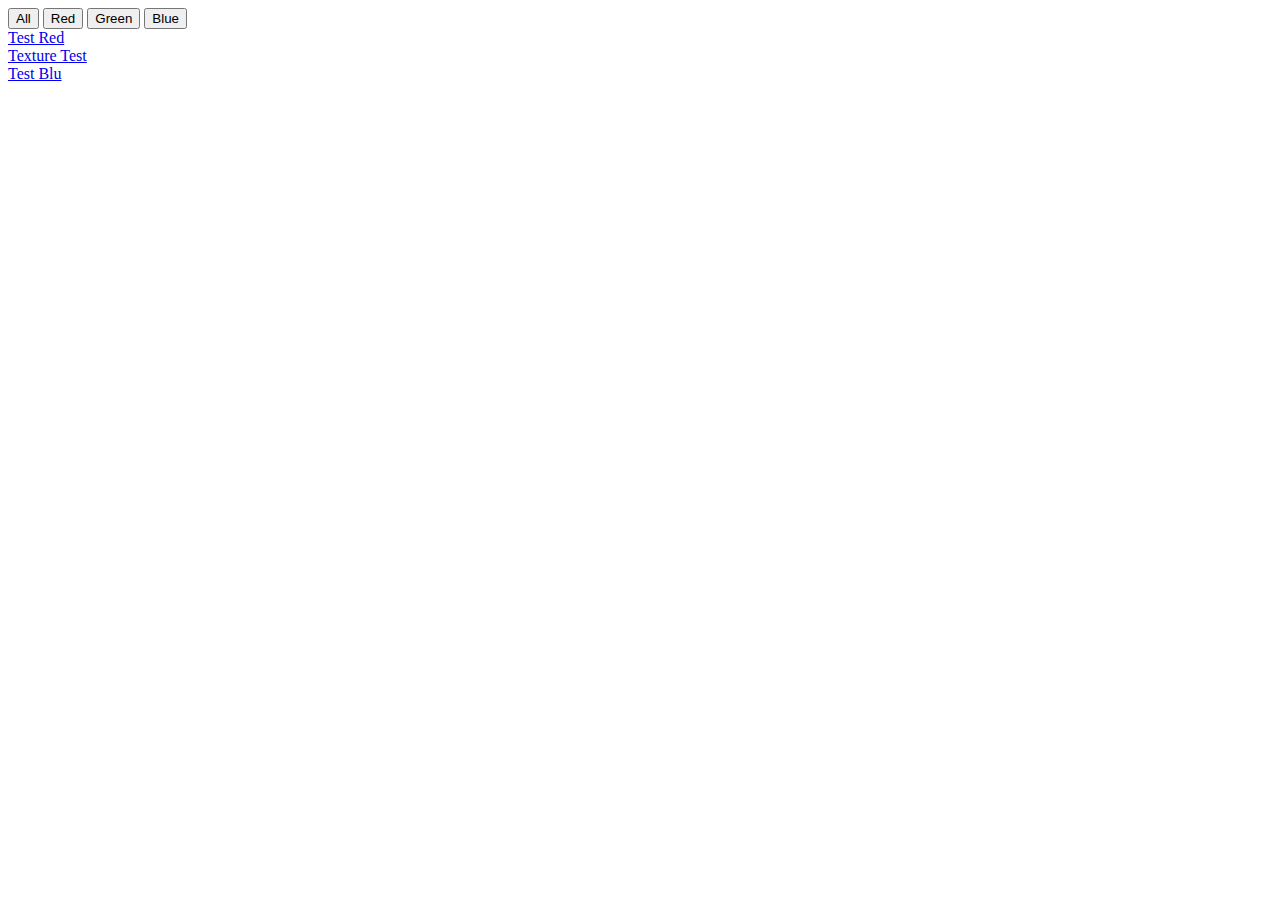
==== index.html @ ac227416 "textures in browser" ====
<html>
<head>

  <meta charset="utf-8">
  <meta http-equiv="X-UA-Compatible" content="IE=edge">
  <link rel="icon" href="/favicon.ico" type="image/x-icon" />
  <meta name="viewport" content="width=device-width, initial-scale=1">
  <title>Shader crash course</title>
   
  <link rel="stylesheet" href="./css/bootstrap.min.css">
  <script src="./js/masonry.pkgd.min.js"></script>
</head>
 
<body>


<div class="container">
    <div class="button-group filters-button-group">
        <button class="button is-checked" data-filter="*">All</button>
        <button class="button" data-filter=".red">Red</button>
        <button class="button" data-filter=".green">Green</button>
        <button class="button" data-filter=".blu">Blue</button>
    </div>

    <div class="row">
      <div class="col">
        <a href = "shaders/index.html?data=template.frag">Test Red</a>
      </div>
      <div class="col">
        <a href = "shaders/index.html?data=texture_test.frag">Texture Test</a>
      </div>
      <div class="col">
        <a href = "shaders/index.html?data=template.frag">Test Blu</a>
      </div>
    </div>
  </div>

 <!-- TODO, add filter code from masonry https://isotope.metafizzy.co/ add the missing js library-->


  </body>
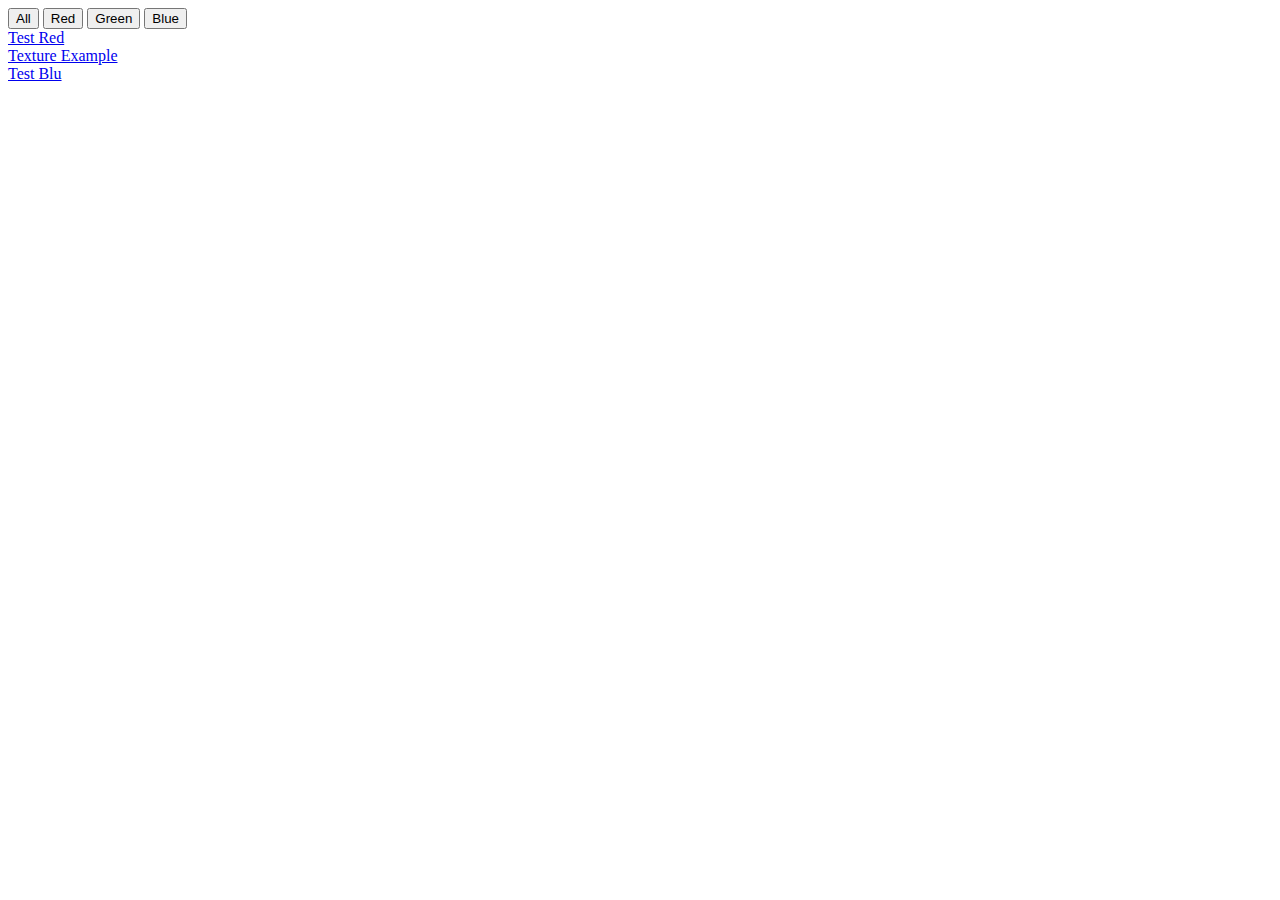
==== commit 0b1a6894: "updated readme" ====
--- a/index.html
+++ b/index.html
@@ -27,7 +27,7 @@
         <a href = "shaders/index.html?data=template.frag">Test Red</a>
       </div>
       <div class="col">
-        <a href = "shaders/index.html?data=texture_test.frag">Texture Test</a>
+        <a href = "shaders/index.html?data=template_texture.frag">Texture Example</a>
       </div>
       <div class="col">
         <a href = "shaders/index.html?data=template.frag">Test Blu</a>
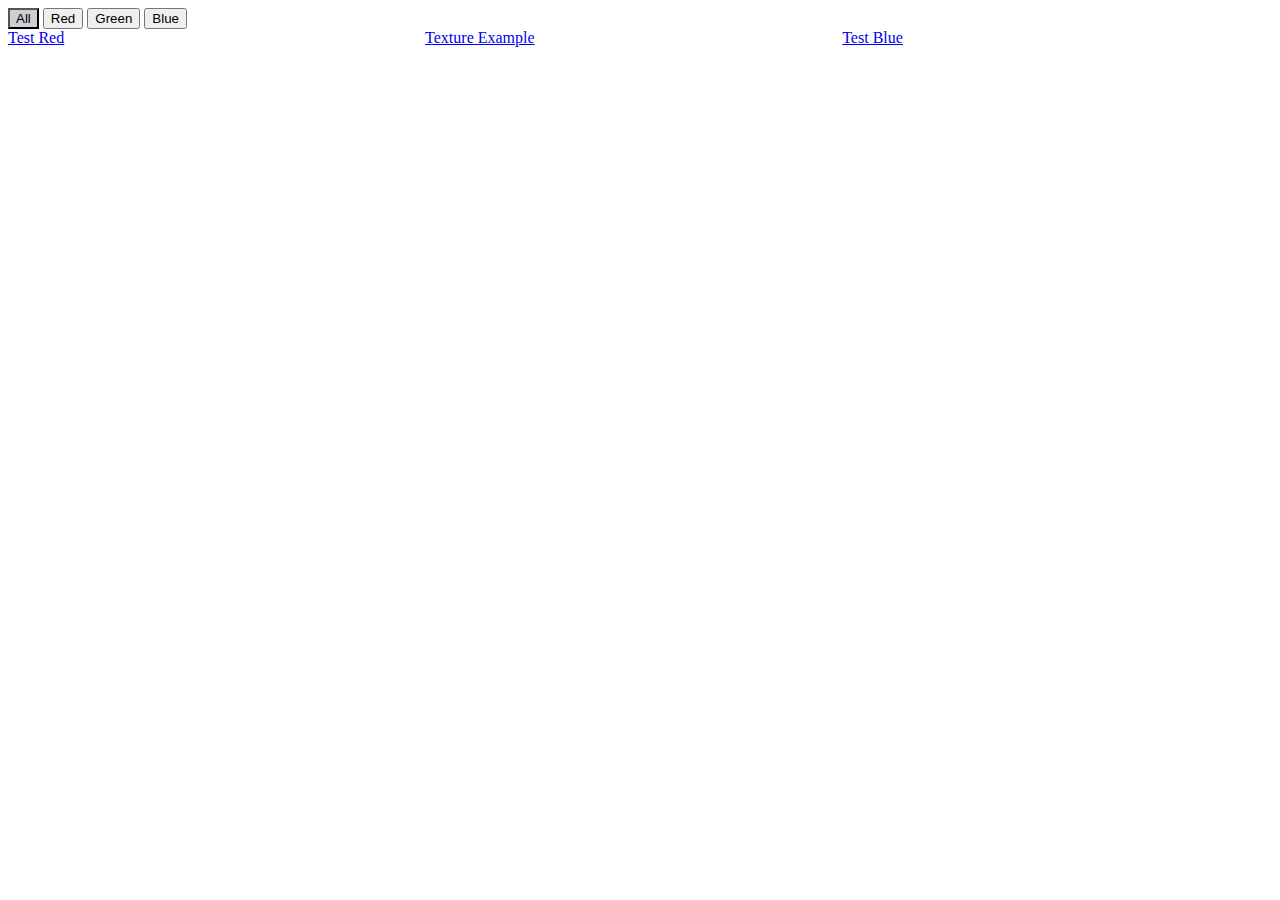
==== commit 4f4ee818: "Add filtering." ====
--- a/index.html
+++ b/index.html
@@ -1,41 +1,40 @@
-<html>
+<!DOCTYPE html>
+<html lang="en">
 <head>
+    <meta charset="utf-8">
+    <meta http-equiv="X-UA-Compatible" content="IE=edge">
+    <link rel="icon" href="/favicon.ico" type="image/x-icon" />
+    <meta name="viewport" content="width=device-width, initial-scale=1">
+    <title>Shader crash course</title>
+    <link rel="stylesheet" href="./css/bootstrap.min.css">
+    <link rel="stylesheet" href="./css/index.css">
+    <script src="./js/masonry.pkgd.min.js"></script>
+    <script src="./js/jquery-3.6.0.slim.min.js"></script>
+    <script src="./js/isotope.pkgd.min.js"></script>
+</head>
 
-  <meta charset="utf-8">
-  <meta http-equiv="X-UA-Compatible" content="IE=edge">
-  <link rel="icon" href="/favicon.ico" type="image/x-icon" />
-  <meta name="viewport" content="width=device-width, initial-scale=1">
-  <title>Shader crash course</title>
-   
-  <link rel="stylesheet" href="./css/bootstrap.min.css">
-  <script src="./js/masonry.pkgd.min.js"></script>
-</head>
- 
 <body>
-
-
 <div class="container">
     <div class="button-group filters-button-group">
         <button class="button is-checked" data-filter="*">All</button>
         <button class="button" data-filter=".red">Red</button>
         <button class="button" data-filter=".green">Green</button>
-        <button class="button" data-filter=".blu">Blue</button>
+        <button class="button" data-filter=".blue">Blue</button>
     </div>
 
-    <div class="row">
-      <div class="col">
-        <a href = "shaders/index.html?data=template.frag">Test Red</a>
-      </div>
-      <div class="col">
-        <a href = "shaders/index.html?data=template_texture.frag">Texture Example</a>
-      </div>
-      <div class="col">
-        <a href = "shaders/index.html?data=template.frag">Test Blu</a>
-      </div>
+    <div class="grid">
+        <div class="grid-sizer"></div>
+        <div class="grid-item red">
+            <a href = "shaders/index.html?data=template.frag">Test Red</a>
+        </div>
+        <div class="grid-item green">
+            <a href = "shaders/index.html?data=template_texture.frag">Texture Example</a>
+        </div>
+        <div class="grid-item blue">
+            <a href = "shaders/index.html?data=template.frag">Test Blue</a>
+        </div>
     </div>
-  </div>
-
- <!-- TODO, add filter code from masonry https://isotope.metafizzy.co/ add the missing js library-->
-
-
-  </body>+</div>
+</body>
+<script src="./js/index.js"></script>
+</html>--- a/css/index.css
+++ b/css/index.css
@@ -0,0 +1,7 @@
+.grid-sizer {
+    width: 33%;
+}
+
+.is-checked {
+    background: #ceced5;
+}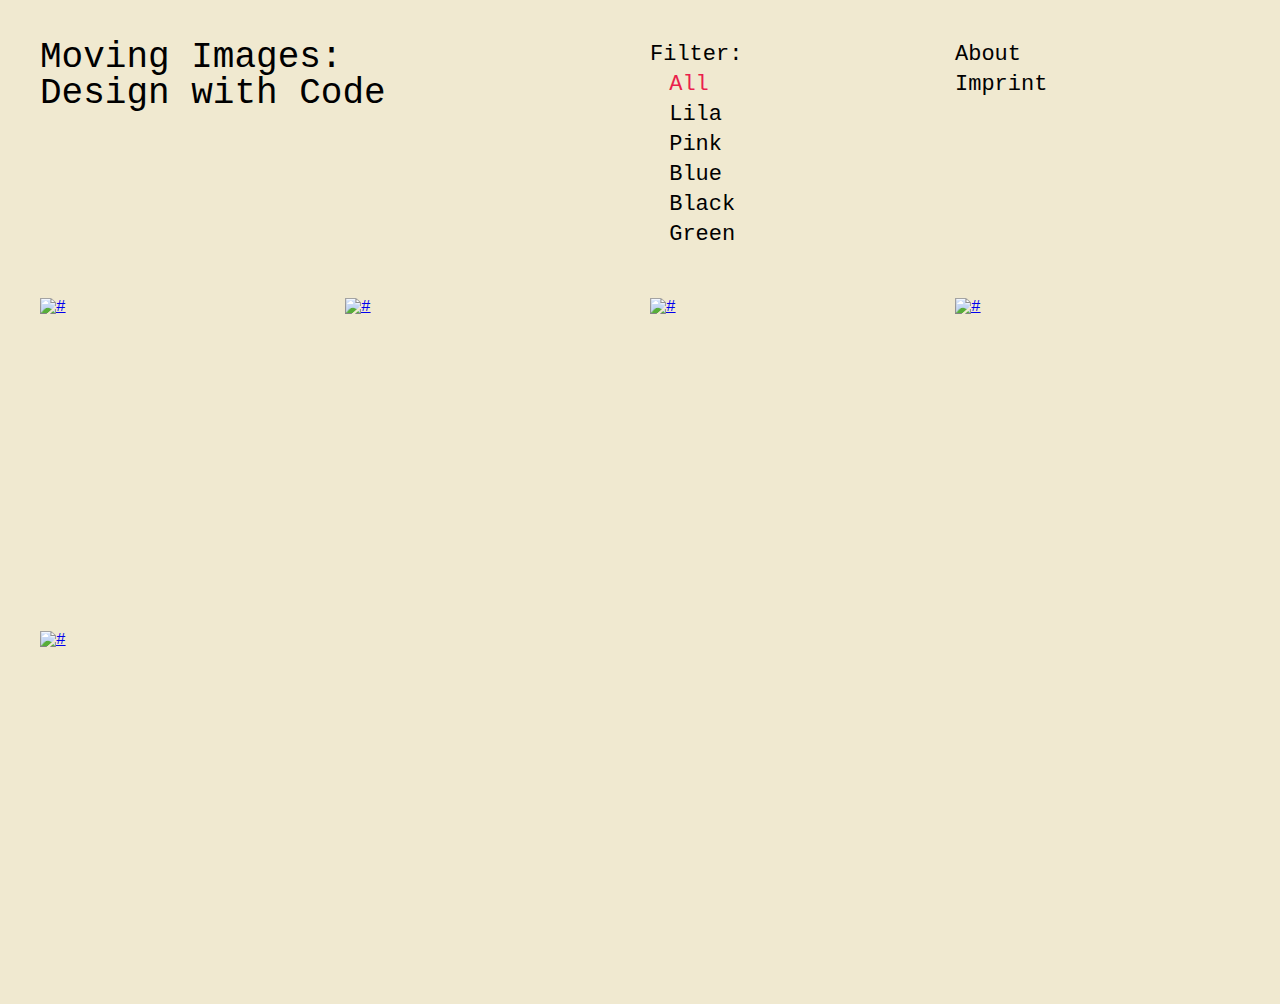
==== commit bc6ce903: "collapsible filter for mobile view" ====
--- a/index.html
+++ b/index.html
@@ -15,23 +15,92 @@
 
 <body>
 <div class="container">
-    <div class="button-group filters-button-group">
-        <button class="button is-checked" data-filter="*">All</button>
-        <button class="button" data-filter=".red">Red</button>
-        <button class="button" data-filter=".green">Green</button>
-        <button class="button" data-filter=".blue">Blue</button>
+    <div class="header-grid">
+        <div class="header-grid-sizer"></div>
+        <div class="header-grid-item grid-item--width2 title">
+            <a class="large" href="./index.html">Moving Images: <br/>Design with Code</a>
+        </div>
+        <div class="header-grid-item filters">
+            <div class="normal collapsible">Filter:</div>
+            <div class="filter-menu">
+                <div>&nbsp;&nbsp;<a href="#" class="filter is-checked normal" data-filter="*">All</a></div>
+                <div>&nbsp;&nbsp;<a href="#" class="filter normal" data-filter=".lila">Lila</a></div>
+                <div>&nbsp;&nbsp;<a href="#" class="filter normal" data-filter=".pink">Pink</a></div>
+                <div>&nbsp;&nbsp;<a href="#" class="filter normal" data-filter=".blue">Blue</a></div>
+                <div>&nbsp;&nbsp;<a href="#" class="filter normal" data-filter=".black">Black</a></div>
+                <div>&nbsp;&nbsp;<a href="#" class="filter normal" data-filter=".green">Green</a></div>
+            </div>
+        </div>
+        <div class="header-grid-item menu">
+            <div><a class="normal" href="#">About</a></div>
+            <div><a class="normal" href="#">Imprint</a></div>
+        </div>
     </div>
+    <div class="body-grid">
+        <div class="body-grid-sizer"></div>
+        <div class="body-grid-item lila black">
+            <div class="image-caption-wrapper">
+                <div class="image-wrapper">
+                    <a class="image-link" href="shaders/index.html?data=001.frag">
+                        <img class="image" src="./shaders/001.png" alt="#">
+                    </a>
+                </div>
+                <div class="caption small">
+                    <a href="shaders/index.html?data=001.frag">Marisa - 001</a>
+                </div>
+            </div>
+        </div>
 
-    <div class="grid">
-        <div class="grid-sizer"></div>
-        <div class="grid-item red">
-            <a href = "shaders/index.html?data=template.frag">Test Red</a>
+        <div class="body-grid-item pink black">
+            <div class="image-caption-wrapper">
+                <div class="image-wrapper">
+                    <a class="image-link" href="shaders/index.html?data=002.frag">
+                        <img class="image" src="./shaders/002.png" alt="#">
+                    </a>
+                </div>
+                <div class="caption small">
+                    <a href="shaders/index.html?data=002.frag">Alex - Pulse Ah</a>
+                </div>
+            </div>
         </div>
-        <div class="grid-item green">
-            <a href = "shaders/index.html?data=template_texture.frag">Texture Example</a>
+
+        <div class="body-grid-item lila black">
+            <div class="image-caption-wrapper">
+                <div class="image-wrapper">
+                    <a class="image-link" href="shaders/index.html?data=003.frag">
+                        <img class="image" src="./shaders/003.png" alt="#">
+                    </a>
+                </div>
+                <div class="caption small">
+                    <a href="shaders/index.html?data=003.frag">Ulrike - Distance Field</a>
+                </div>
+            </div>
         </div>
-        <div class="grid-item blue">
-            <a href = "shaders/index.html?data=template.frag">Test Blue</a>
+
+        <div class="body-grid-item blue black">
+            <div class="image-caption-wrapper">
+                <div class="image-wrapper">
+                    <a class="image-link" href="shaders/index.html?data=004.frag">
+                        <img class="image" src="./shaders/004.png" alt="#">
+                    </a>
+                </div>
+                <div class="caption small">
+                    <a href="shaders/index.html?data=004.frag">Ulrike - Distance Field Pattern</a>
+                </div>
+            </div>
+        </div>
+
+        <div class="body-grid-item green">
+            <div class="image-caption-wrapper">
+                <div class="image-wrapper">
+                    <a class="image-link" href="shaders/index.html?data=005.frag">
+                        <img class="image" src="./shaders/005.png" alt="#">
+                    </a>
+                </div>
+                <div class="caption small">
+                    <a href="shaders/index.html?data=005.frag">Ulrike - Christmas Pattern Parallax</a>
+                </div>
+            </div>
         </div>
     </div>
 </div>
--- a/css/index.css
+++ b/css/index.css
@@ -1,7 +1,144 @@
-.grid-sizer {
-    width: 33%;
+@media only screen {
+    :root {
+        --base-grid-item-width: calc(20% - (20px * 4 / 5));
+    }
+    .large {
+        font-size: 36px;
+        line-height: 36px;
+    }
+    
+    .normal {
+        font-size: 22px;
+        line-height: 30px;
+    }
 }
 
-.is-checked {
-    background: #ceced5;
+@media only screen and (max-width: 1599px) {
+    :root {
+        --base-grid-item-width: calc(25% - (20px * 3 / 4));
+    }
+}
+
+@media only screen and (max-width: 965px) {
+    :root {
+        --base-grid-item-width: calc(33% - (20px * 2 / 3));
+    }
+}
+
+@media only screen and (max-width: 767px) {
+    :root {
+        --base-grid-item-width: calc(50% - (20px / 2));
+    }
+    .large {
+        font-size: 25px;
+        line-height: 27px;
+    }
+    .normal {
+        font-size: 16px;
+        line-height: 27px;
+    }
+
+    .header-grid {
+        transition: height .2s ease-out;
+    }
+
+    .collapsible {
+        cursor: s-resize;
+    }
+
+    .collapsible:after {
+        content: '\002B';
+        float: right;
+    }
+
+    .active:after {
+        content: "\2212";
+    }
+
+    .filter-menu {
+        max-height: 0;
+        overflow: hidden;
+        transition: max-height .2s ease-out;
+    }
+}
+
+body {
+    font-family: 'Roboto Mono', monospace;
+    background: #f0e9d0;
+}
+
+.container {
+    max-width: 100%;
+    padding: 2rem;
+}
+
+.header-grid-sizer,
+.body-grid-sizer {
+    width: var(--base-grid-item-width);
+}
+
+.header-grid-item,
+.body-grid-item {
+    width: var(--base-grid-item-width);
+    margin-bottom: 4%;
+}
+
+.grid-item--width2 {
+    width: calc(var(--base-grid-item-width) * 2);
+}
+
+.title,
+.filters,
+.menu {
+    display: inline-block;
+    vertical-align: top;
+    text-align: left;
+}
+
+.title a, .menu a, .filter, .caption a {
+    text-decoration: none;
+    color: black;
+}
+
+.title a:hover,
+.menu a:hover,
+.filter:hover,
+.filter.is-checked {
+    color: #ea1f4c;
+}
+
+.image-caption-wrapper:hover .image {
+    opacity: 0.3;
+}
+
+.image-caption-wrapper:hover .caption {
+    opacity: 1;
+}
+
+.image-wrapper {
+    width: 100%;
+    padding-top: 100%;
+    position: relative;
+}
+
+.image-link {
+    position: absolute;
+    top: 0;
+    left: 0;
+    bottom: 0;
+    right: 0;
+}
+
+.image {
+    max-width: 100%;
+    max-height: 100%;
+}
+
+.caption {
+    opacity: 0;
+    position: absolute;
+    top: 50%;
+    left: 50%;
+    transform: translate(-50%, -50%);
+    text-align: center;
 }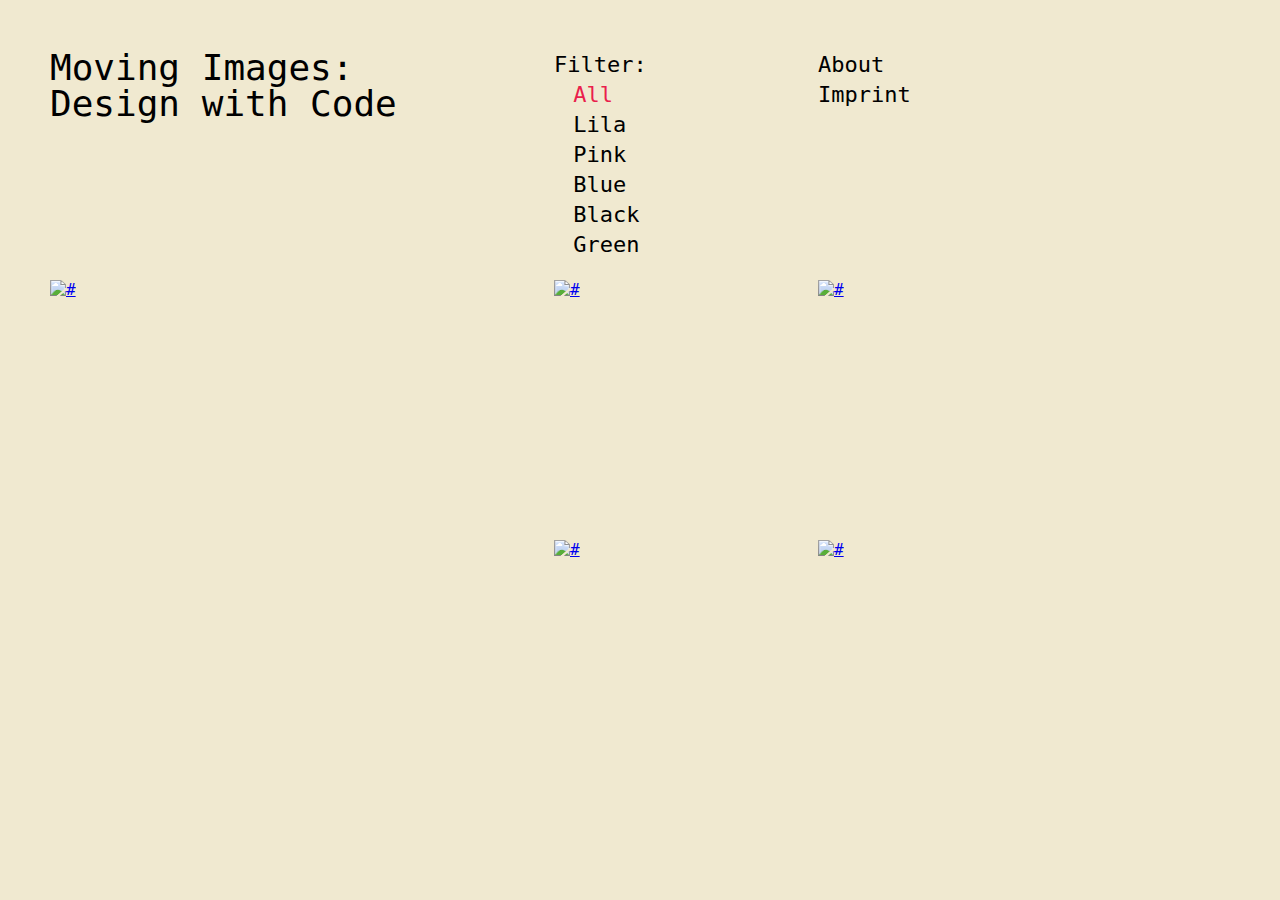
==== commit fd0599df: "Merge branch 'header-grid' of github.com:marisanest/moving-images-website into header-grid" ====
--- a/index.html
+++ b/index.html
@@ -38,7 +38,7 @@
     </div>
     <div class="body-grid">
         <div class="body-grid-sizer"></div>
-        <div class="body-grid-item lila black">
+        <div class="body-grid-item grid-item--width2 lila black">
             <div class="image-caption-wrapper">
                 <div class="image-wrapper">
                     <a class="image-link" href="shaders/index.html?data=001.frag">
--- a/css/index.css
+++ b/css/index.css
@@ -1,6 +1,7 @@
 @media only screen {
     :root {
-        --base-grid-item-width: calc(20% - (20px * 4 / 5));
+        --grid-item--width: 16.666%;
+        --grid-item--width2: 33.333%;
     }
     .large {
         font-size: 36px;
@@ -13,21 +14,39 @@
     }
 }
 
-@media only screen and (max-width: 1599px) {
-    :root {
-        --base-grid-item-width: calc(25% - (20px * 3 / 4));
+@media only screen and (max-width: 1394px) {
+    :root{
+        --grid-item--width: 20%;
+        --grid-item--width2: 40%;
     }
 }
 
 @media only screen and (max-width: 965px) {
     :root {
-        --base-grid-item-width: calc(33% - (20px * 2 / 3));
+        --grid-item--width: 25%;
+        --grid-item--width2: 50%;
     }
 }
 
 @media only screen and (max-width: 767px) {
     :root {
-        --base-grid-item-width: calc(50% - (20px / 2));
+        --grid-item--width: 33.001%;
+        --grid-item--width2: 66%;
+    }
+    .large {
+        font-size: 25px;
+        line-height: 27px;
+    }
+    .normal {
+        font-size: 16px;
+        line-height: 27px;
+    }
+}
+
+@media only screen and (max-width: 596px) {
+    :root {
+        --grid-item--width: 50%;
+        --grid-item--width2: 100%;
     }
     .large {
         font-size: 25px;
@@ -62,6 +81,7 @@
     }
 }
 
+
 body {
     font-family: 'Roboto Mono', monospace;
     background: #f0e9d0;
@@ -69,22 +89,27 @@
 
 .container {
     max-width: 100%;
-    padding: 2rem;
+    padding: 32px;
+}
+
+.header-grid,
+.body-grid {
+	width: 100%;
 }
 
 .header-grid-sizer,
 .body-grid-sizer {
-    width: var(--base-grid-item-width);
+    width: 1%;
 }
 
 .header-grid-item,
 .body-grid-item {
-    width: var(--base-grid-item-width);
-    margin-bottom: 4%;
+    width: var(--grid-item--width);
+    padding: 10px;
 }
 
 .grid-item--width2 {
-    width: calc(var(--base-grid-item-width) * 2);
+    width: var(--grid-item--width2);
 }
 
 .title,
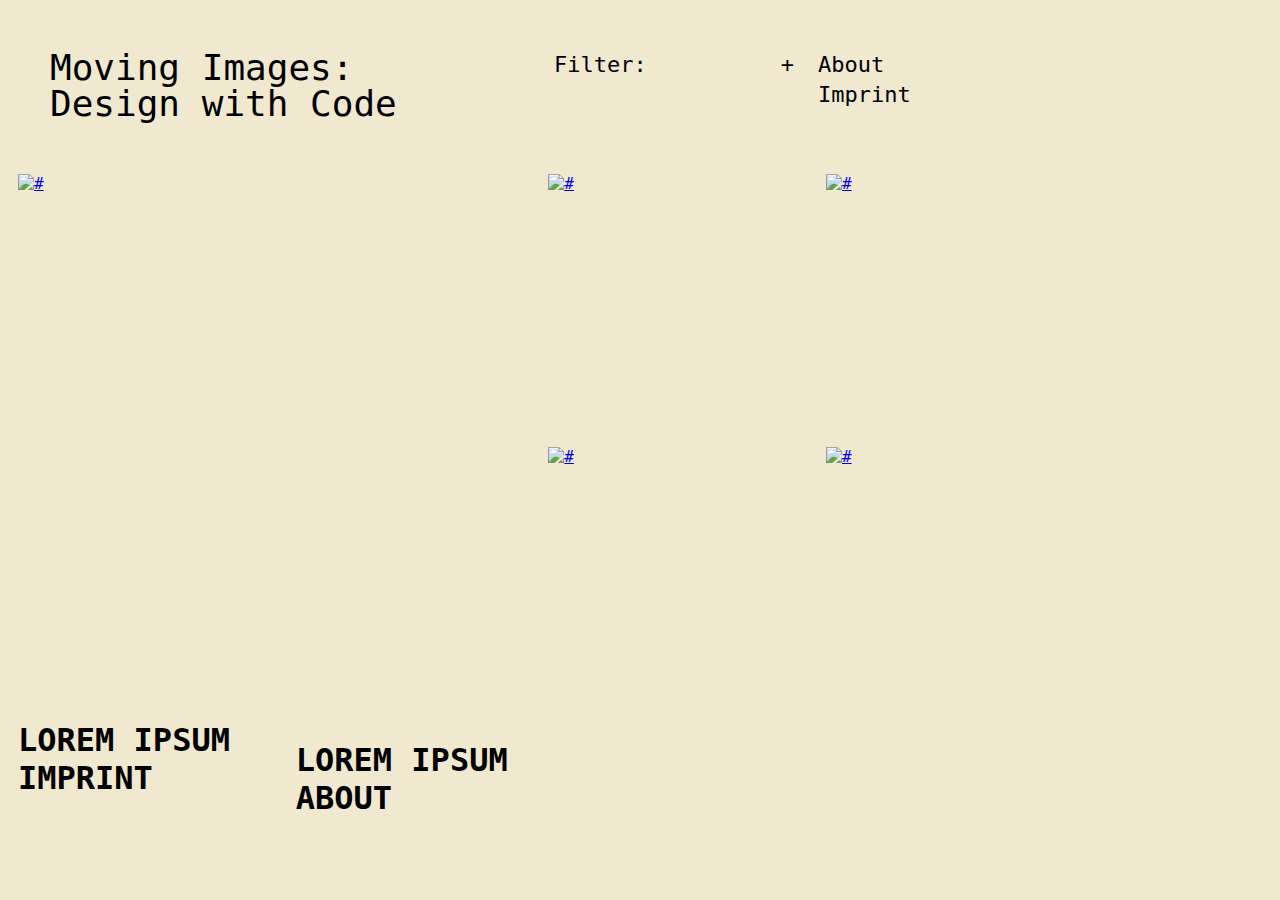
==== commit fdfe0440: "basic filtering" ====
--- a/index.html
+++ b/index.html
@@ -20,20 +20,22 @@
         <div class="header-grid-item grid-item--width2 title">
             <a class="large" href="./index.html">Moving Images: <br/>Design with Code</a>
         </div>
-        <div class="header-grid-item filters">
+        <div class="header-grid-item filter-menu">
             <div class="normal collapsible">Filter:</div>
-            <div class="filter-menu">
+            <div class="filters">
                 <div>&nbsp;&nbsp;<a href="#" class="filter is-checked normal" data-filter="*">All</a></div>
                 <div>&nbsp;&nbsp;<a href="#" class="filter normal" data-filter=".lila">Lila</a></div>
                 <div>&nbsp;&nbsp;<a href="#" class="filter normal" data-filter=".pink">Pink</a></div>
                 <div>&nbsp;&nbsp;<a href="#" class="filter normal" data-filter=".blue">Blue</a></div>
                 <div>&nbsp;&nbsp;<a href="#" class="filter normal" data-filter=".black">Black</a></div>
                 <div>&nbsp;&nbsp;<a href="#" class="filter normal" data-filter=".green">Green</a></div>
+                <div>&nbsp;&nbsp;<a href="#" class="filter normal" data-filter=".imprint">Imprint</a></div>
             </div>
         </div>
-        <div class="header-grid-item menu">
-            <div><a class="normal" href="#">About</a></div>
-            <div><a class="normal" href="#">Imprint</a></div>
+            <div class="header-grid-item filter-menu">            
+                    <div><a class="filter normal" href="#" data-filter=".about">About</a></div>
+                    <div><a class="filter normal" href="#" data-filter=".imprint">Imprint</a></div>
+            </div>
         </div>
     </div>
     <div class="body-grid">
@@ -101,7 +103,22 @@
                     <a href="shaders/index.html?data=005.frag">Ulrike - Christmas Pattern Parallax</a>
                 </div>
             </div>
+        </div> 
+
+        <div class="body-grid-item imprint">
+            <div class="image-caption-wrapper">
+                <h1>LOREM IPSUM IMPRINT</h1>
+            </div>
         </div>
+
+        <div class="body-grid-item about">
+            <div class="image-caption-wrapper">
+                <h1>LOREM IPSUM ABOUT</h1>
+            </div>
+        </div>
+
+
+
     </div>
 </div>
 </body>
--- a/css/index.css
+++ b/css/index.css
@@ -11,6 +11,33 @@
     .normal {
         font-size: 22px;
         line-height: 30px;
+    }
+
+    .header-grid {
+        transition: height .2s ease-out;
+    }
+
+    .collapsible {
+        cursor: s-resize;
+    }
+
+    .collapsible:after {
+        content: '\002B';
+        float: right;
+    }
+
+    .collapsible.active {
+        cursor: n-resize;
+    }
+
+    .active:after {
+        content: "\2212";
+    }
+
+    .filters {
+        overflow: hidden;
+        transition: max-height .2s ease-out;
+        max-height: 0;
     }
 }
 
@@ -56,29 +83,6 @@
         font-size: 16px;
         line-height: 27px;
     }
-
-    .header-grid {
-        transition: height .2s ease-out;
-    }
-
-    .collapsible {
-        cursor: s-resize;
-    }
-
-    .collapsible:after {
-        content: '\002B';
-        float: right;
-    }
-
-    .active:after {
-        content: "\2212";
-    }
-
-    .filter-menu {
-        max-height: 0;
-        overflow: hidden;
-        transition: max-height .2s ease-out;
-    }
 }
 
 
@@ -113,7 +117,7 @@
 }
 
 .title,
-.filters,
+.filter-menu,
 .menu {
     display: inline-block;
     vertical-align: top;
@@ -166,4 +170,8 @@
     left: 50%;
     transform: translate(-50%, -50%);
     text-align: center;
-}+}
+
+/* .imprint {
+    display: none;
+} */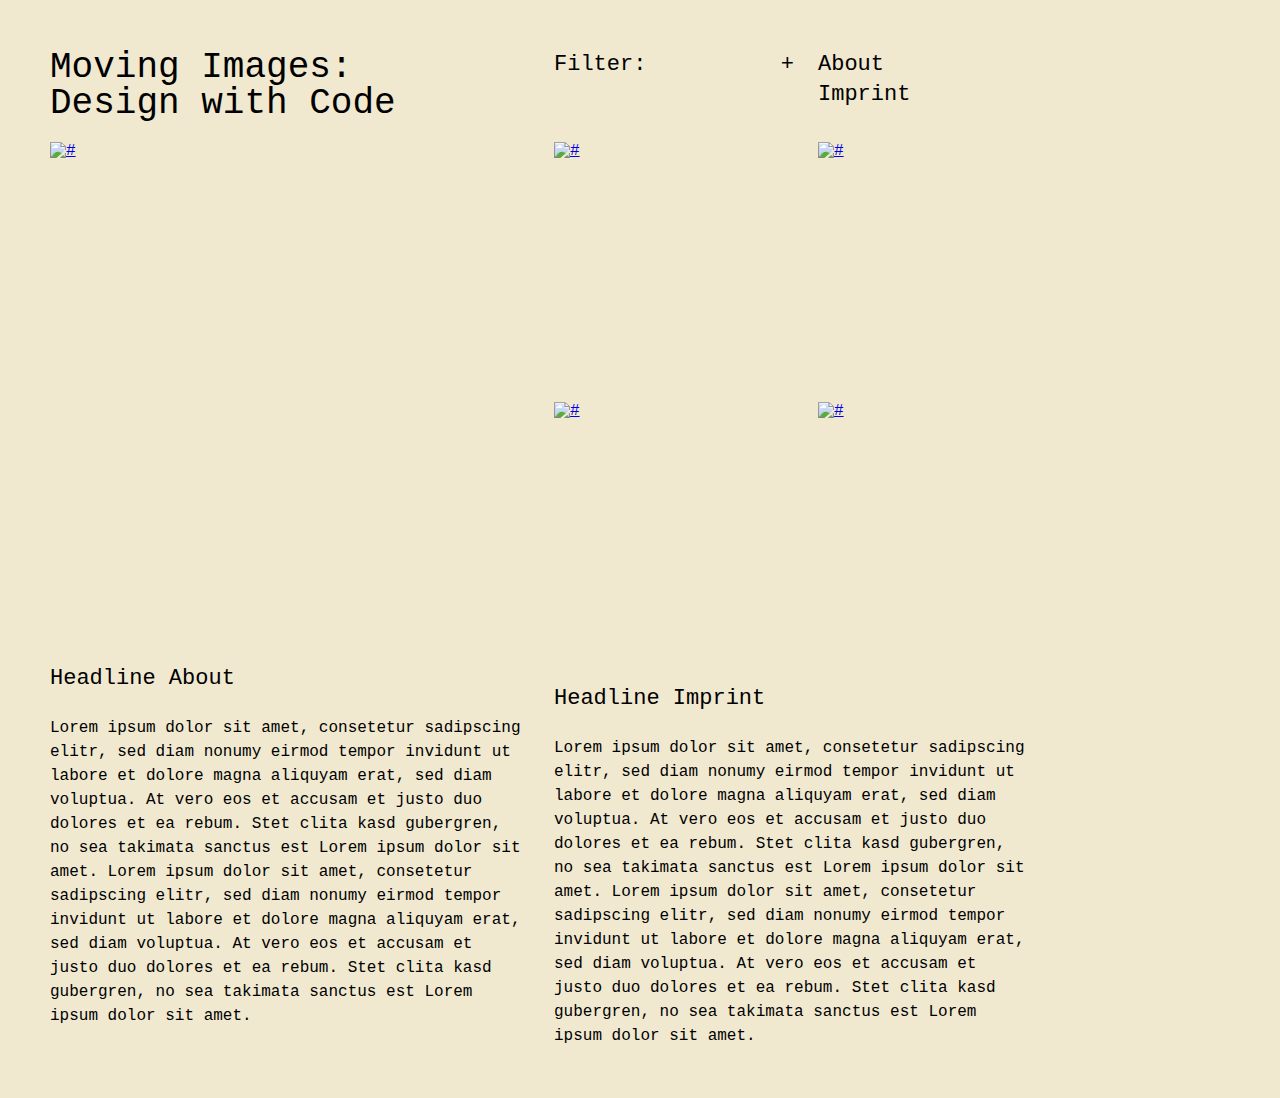
==== commit a2296070: "Merge pull request #9 from marisanest/imprint" ====
--- a/index.html
+++ b/index.html
@@ -37,7 +37,6 @@
                     <div><a class="filter normal" href="#" data-filter=".imprint">Imprint</a></div>
             </div>
         </div>
-    </div>
     <div class="body-grid">
         <div class="body-grid-sizer"></div>
         <div class="body-grid-item grid-item--width2 lila black">
@@ -105,19 +104,23 @@
             </div>
         </div> 
 
-        <div class="body-grid-item imprint">
+        <div class="body-grid-item grid-item--width2 about">
             <div class="image-caption-wrapper">
-                <h1>LOREM IPSUM IMPRINT</h1>
+                <div class="small">
+                    <p class="normal">Headline About</p>
+                    Lorem ipsum dolor sit amet, consetetur sadipscing elitr, sed diam nonumy eirmod tempor invidunt ut labore et dolore magna aliquyam erat, sed diam voluptua. At vero eos et accusam et justo duo dolores et ea rebum. Stet clita kasd gubergren, no sea takimata sanctus est Lorem ipsum dolor sit amet. Lorem ipsum dolor sit amet, consetetur sadipscing elitr, sed diam nonumy eirmod tempor invidunt ut labore et dolore magna aliquyam erat, sed diam voluptua. At vero eos et accusam et justo duo dolores et ea rebum. Stet clita kasd gubergren, no sea takimata sanctus est Lorem ipsum dolor sit amet.
+                </div>
             </div>
         </div>
-
-        <div class="body-grid-item about">
+        
+        <div class="body-grid-item grid-item--width2 imprint">
             <div class="image-caption-wrapper">
-                <h1>LOREM IPSUM ABOUT</h1>
+                <div class="small">
+                    <p class="normal">Headline Imprint</p>
+                    Lorem ipsum dolor sit amet, consetetur sadipscing elitr, sed diam nonumy eirmod tempor invidunt ut labore et dolore magna aliquyam erat, sed diam voluptua. At vero eos et accusam et justo duo dolores et ea rebum. Stet clita kasd gubergren, no sea takimata sanctus est Lorem ipsum dolor sit amet. Lorem ipsum dolor sit amet, consetetur sadipscing elitr, sed diam nonumy eirmod tempor invidunt ut labore et dolore magna aliquyam erat, sed diam voluptua. At vero eos et accusam et justo duo dolores et ea rebum. Stet clita kasd gubergren, no sea takimata sanctus est Lorem ipsum dolor sit amet.
+                </div>
             </div>
         </div>
-
-
 
     </div>
 </div>
--- a/css/index.css
+++ b/css/index.css
@@ -11,6 +11,11 @@
     .normal {
         font-size: 22px;
         line-height: 30px;
+    }
+
+    .small {
+        font: 12px;
+        line-height: 24px;
     }
 
     .header-grid {
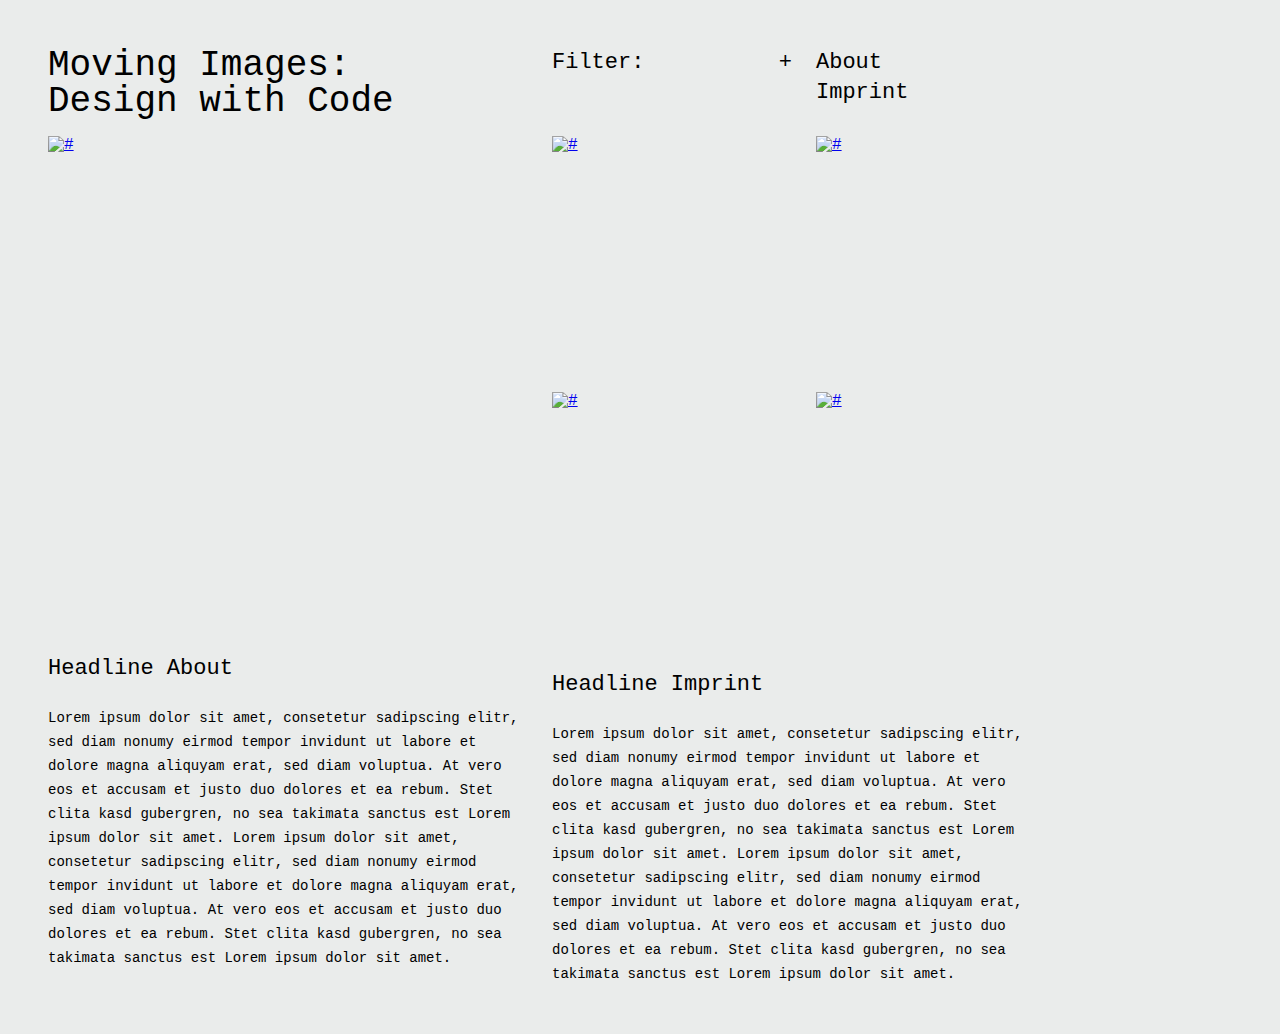
==== commit 108672c1: "Merge pull request #11 from marisanest/layout" ====
--- a/index.html
+++ b/index.html
@@ -21,20 +21,18 @@
             <a class="large" href="./index.html">Moving Images: <br/>Design with Code</a>
         </div>
         <div class="header-grid-item filter-menu">
-            <div class="normal collapsible">Filter:</div>
+            <div class="medium collapsible">Filter:</div>
             <div class="filters">
-                <div>&nbsp;&nbsp;<a href="#" class="filter is-checked normal" data-filter="*">All</a></div>
-                <div>&nbsp;&nbsp;<a href="#" class="filter normal" data-filter=".lila">Lila</a></div>
-                <div>&nbsp;&nbsp;<a href="#" class="filter normal" data-filter=".pink">Pink</a></div>
-                <div>&nbsp;&nbsp;<a href="#" class="filter normal" data-filter=".blue">Blue</a></div>
-                <div>&nbsp;&nbsp;<a href="#" class="filter normal" data-filter=".black">Black</a></div>
-                <div>&nbsp;&nbsp;<a href="#" class="filter normal" data-filter=".green">Green</a></div>
-                <div>&nbsp;&nbsp;<a href="#" class="filter normal" data-filter=".imprint">Imprint</a></div>
+                <div>&nbsp;&nbsp;<a href="#" class="filter small-medium" data-filter=".lila">Lila</a></div>
+                <div>&nbsp;&nbsp;<a href="#" class="filter small-medium" data-filter=".pink">Pink</a></div>
+                <div>&nbsp;&nbsp;<a href="#" class="filter small-medium" data-filter=".blue">Blue</a></div>
+                <div>&nbsp;&nbsp;<a href="#" class="filter small-medium" data-filter=".black">Black</a></div>
+                <div>&nbsp;&nbsp;<a href="#" class="filter small-medium" data-filter=".green">Green</a></div>
             </div>
         </div>
-            <div class="header-grid-item filter-menu">            
-                    <div><a class="filter normal" href="#" data-filter=".about">About</a></div>
-                    <div><a class="filter normal" href="#" data-filter=".imprint">Imprint</a></div>
+            <div class="header-grid-item filter-menu">
+                <div><a class="filter medium" href="#" data-filter=".about">About</a></div>
+                <div><a class="filter medium" href="#" data-filter=".imprint">Imprint</a></div>
             </div>
         </div>
     <div class="body-grid">
@@ -42,12 +40,12 @@
         <div class="body-grid-item grid-item--width2 lila black">
             <div class="image-caption-wrapper">
                 <div class="image-wrapper">
-                    <a class="image-link" href="shaders/index.html?data=001.frag">
-                        <img class="image" src="./shaders/001.png" alt="#">
+                    <a class="image-link" href="shaders/index.html?data=Marisa_001.frag">
+                        <img class="image" src="./shaders/Marisa_001.png" alt="#">
                     </a>
                 </div>
                 <div class="caption small">
-                    <a href="shaders/index.html?data=001.frag">Marisa - 001</a>
+                    <a href="shaders/index.html?data=Marisa_001.frag">Marisa - 001</a>
                 </div>
             </div>
         </div>
@@ -55,12 +53,12 @@
         <div class="body-grid-item pink black">
             <div class="image-caption-wrapper">
                 <div class="image-wrapper">
-                    <a class="image-link" href="shaders/index.html?data=002.frag">
-                        <img class="image" src="./shaders/002.png" alt="#">
+                    <a class="image-link" href="shaders/index.html?data=Alex_PulseAh.frag">
+                        <img class="image" src="./shaders/Alex_PulseAh.png" alt="#">
                     </a>
                 </div>
                 <div class="caption small">
-                    <a href="shaders/index.html?data=002.frag">Alex - Pulse Ah</a>
+                    <a href="shaders/index.html?data=Alex_PulseAh.frag">Alex - Pulse Ah</a>
                 </div>
             </div>
         </div>
@@ -68,12 +66,12 @@
         <div class="body-grid-item lila black">
             <div class="image-caption-wrapper">
                 <div class="image-wrapper">
-                    <a class="image-link" href="shaders/index.html?data=003.frag">
-                        <img class="image" src="./shaders/003.png" alt="#">
+                    <a class="image-link" href="shaders/index.html?data=Ulrike_DistanceField.frag">
+                        <img class="image" src="./shaders/Ulrike_DistanceField.png" alt="#">
                     </a>
                 </div>
                 <div class="caption small">
-                    <a href="shaders/index.html?data=003.frag">Ulrike - Distance Field</a>
+                    <a href="shaders/index.html?data=Ulrike_DistanceField.frag">Ulrike - Distance Field</a>
                 </div>
             </div>
         </div>
@@ -81,12 +79,12 @@
         <div class="body-grid-item blue black">
             <div class="image-caption-wrapper">
                 <div class="image-wrapper">
-                    <a class="image-link" href="shaders/index.html?data=004.frag">
-                        <img class="image" src="./shaders/004.png" alt="#">
+                    <a class="image-link" href="shaders/index.html?data=Ulrike_DistancePattern.frag">
+                        <img class="image" src="./shaders/Ulrike_DistancePattern.png" alt="#">
                     </a>
                 </div>
                 <div class="caption small">
-                    <a href="shaders/index.html?data=004.frag">Ulrike - Distance Field Pattern</a>
+                    <a href="shaders/index.html?data=Ulrike_DistancePattern.frag">Ulrike - Distance Field Pattern</a>
                 </div>
             </div>
         </div>
@@ -94,20 +92,20 @@
         <div class="body-grid-item green">
             <div class="image-caption-wrapper">
                 <div class="image-wrapper">
-                    <a class="image-link" href="shaders/index.html?data=005.frag">
-                        <img class="image" src="./shaders/005.png" alt="#">
+                    <a class="image-link" href="shaders/index.html?data=Ulrike_ChristmasPatternParallax.frag">
+                        <img class="image" src="./shaders/Ulrike_ChristmasPatternParallax.png" alt="#">
                     </a>
                 </div>
                 <div class="caption small">
-                    <a href="shaders/index.html?data=005.frag">Ulrike - Christmas Pattern Parallax</a>
+                    <a href="shaders/index.html?data=Ulrike_ChristmasPatternParallax.frag">Ulrike - Christmas Pattern Parallax</a>
                 </div>
             </div>
-        </div> 
+        </div>
 
         <div class="body-grid-item grid-item--width2 about">
             <div class="image-caption-wrapper">
                 <div class="small">
-                    <p class="normal">Headline About</p>
+                    <p class="medium">Headline About</p>
                     Lorem ipsum dolor sit amet, consetetur sadipscing elitr, sed diam nonumy eirmod tempor invidunt ut labore et dolore magna aliquyam erat, sed diam voluptua. At vero eos et accusam et justo duo dolores et ea rebum. Stet clita kasd gubergren, no sea takimata sanctus est Lorem ipsum dolor sit amet. Lorem ipsum dolor sit amet, consetetur sadipscing elitr, sed diam nonumy eirmod tempor invidunt ut labore et dolore magna aliquyam erat, sed diam voluptua. At vero eos et accusam et justo duo dolores et ea rebum. Stet clita kasd gubergren, no sea takimata sanctus est Lorem ipsum dolor sit amet.
                 </div>
             </div>
@@ -116,7 +114,7 @@
         <div class="body-grid-item grid-item--width2 imprint">
             <div class="image-caption-wrapper">
                 <div class="small">
-                    <p class="normal">Headline Imprint</p>
+                    <p class="medium">Headline Imprint</p>
                     Lorem ipsum dolor sit amet, consetetur sadipscing elitr, sed diam nonumy eirmod tempor invidunt ut labore et dolore magna aliquyam erat, sed diam voluptua. At vero eos et accusam et justo duo dolores et ea rebum. Stet clita kasd gubergren, no sea takimata sanctus est Lorem ipsum dolor sit amet. Lorem ipsum dolor sit amet, consetetur sadipscing elitr, sed diam nonumy eirmod tempor invidunt ut labore et dolore magna aliquyam erat, sed diam voluptua. At vero eos et accusam et justo duo dolores et ea rebum. Stet clita kasd gubergren, no sea takimata sanctus est Lorem ipsum dolor sit amet.
                 </div>
             </div>
--- a/css/index.css
+++ b/css/index.css
@@ -1,20 +1,26 @@
 @media only screen {
     :root {
-        --grid-item--width: 16.666%;
-        --grid-item--width2: 33.333%;
-    }
+        --grid-item--width: 12%;
+        --grid-item--width2: 25%;
+    }
+
     .large {
         font-size: 36px;
         line-height: 36px;
     }
     
-    .normal {
+    .medium {
         font-size: 22px;
         line-height: 30px;
     }
 
+    .small-medium {
+        font-size: 16px;
+        line-height: 26px;
+    }
+
     .small {
-        font: 12px;
+        font-size: 14px;
         line-height: 24px;
     }
 
@@ -44,6 +50,20 @@
         transition: max-height .2s ease-out;
         max-height: 0;
     }
+}s
+
+@media only screen and (max-width: 1912px) {
+    :root {
+        --grid-item--width: 14%;
+        --grid-item--width2: 28%;
+    }
+}
+
+@media only screen and (max-width: 1724px) {
+    :root {
+        --grid-item--width: 16%;
+        --grid-item--width2: 32%;
+    }
 }
 
 @media only screen and (max-width: 1394px) {
@@ -62,7 +82,7 @@
 
 @media only screen and (max-width: 767px) {
     :root {
-        --grid-item--width: 33.001%;
+        --grid-item--width: 33%;
         --grid-item--width2: 66%;
     }
     .large {
@@ -93,7 +113,7 @@
 
 body {
     font-family: 'Roboto Mono', monospace;
-    background: #f0e9d0;
+    background: #eaeceb;
 }
 
 .container {
@@ -114,7 +134,7 @@
 .header-grid-item,
 .body-grid-item {
     width: var(--grid-item--width);
-    padding: 10px;
+    padding: 0.5rem;
 }
 
 .grid-item--width2 {
@@ -164,7 +184,7 @@
 }
 
 .image {
-    max-width: 100%;
+    width: 100%;
     max-height: 100%;
 }
 
